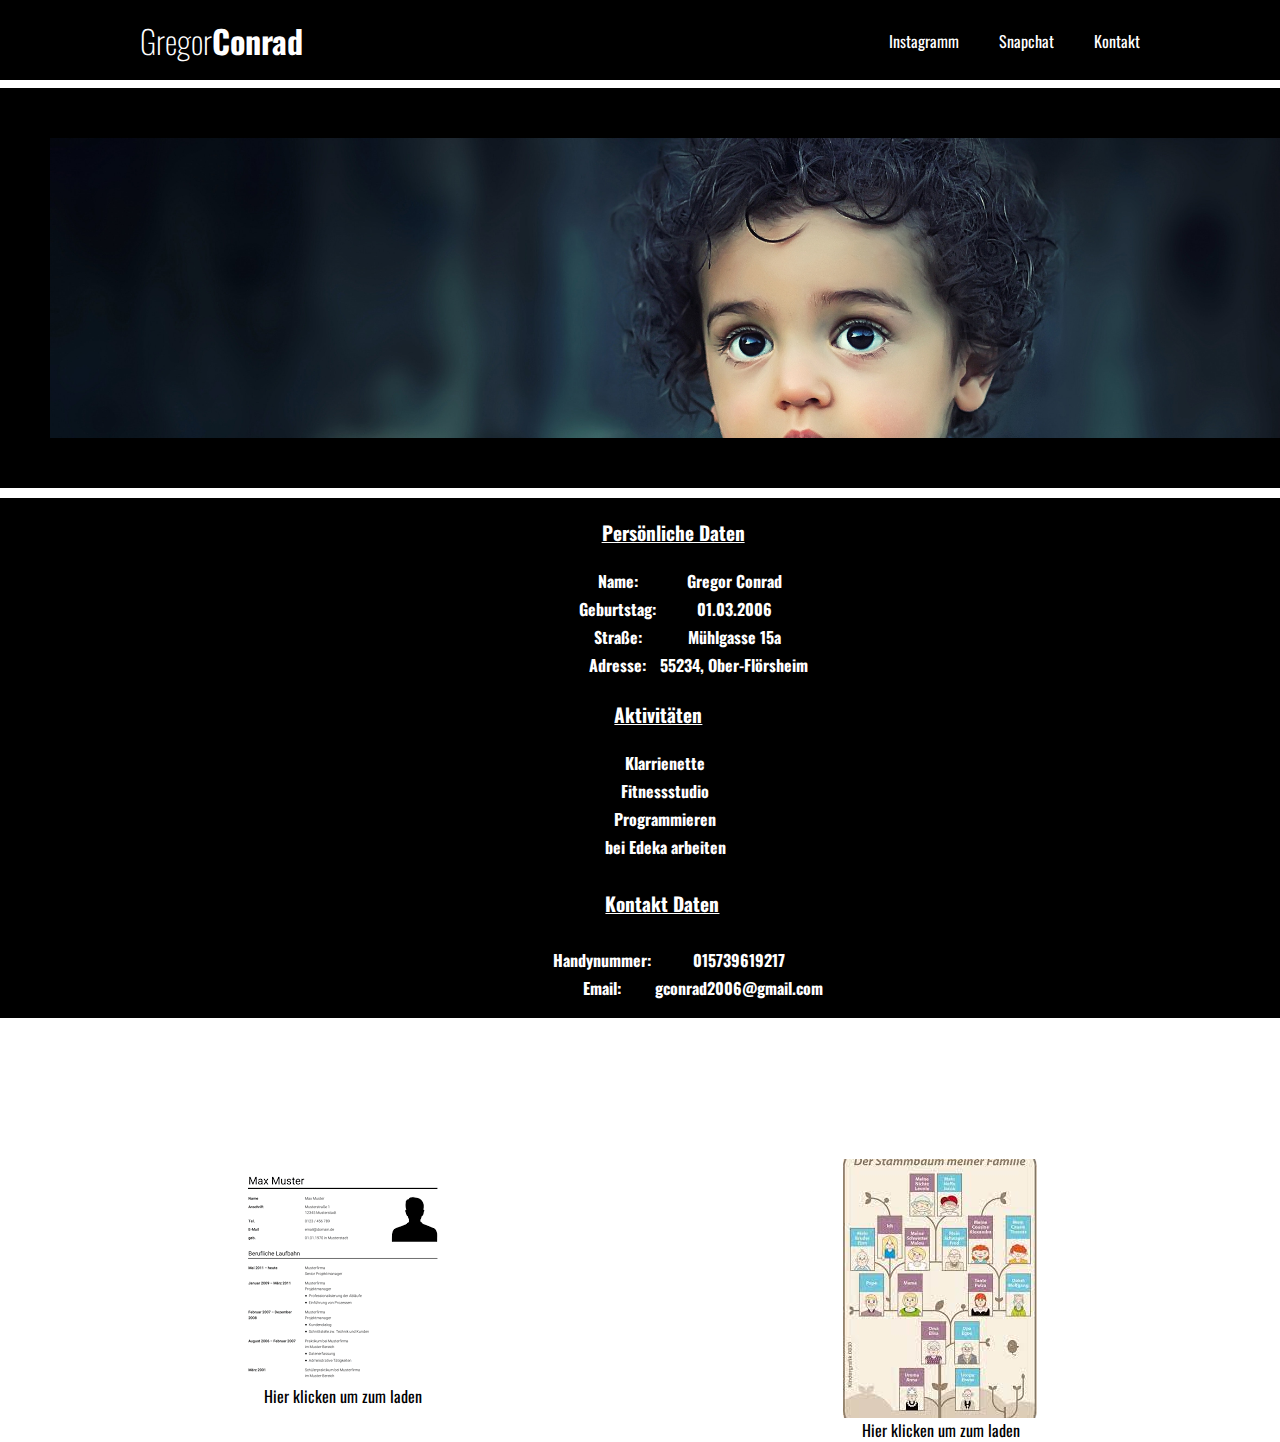
==== index.html @ 31ce22fa "erster commit" ====
<html lang="en">

<head>
    <meta charset="UTF-8">
    <meta http-equiv="X-UA-Compatible" content="IE=edge">
    <meta name="viewport" content="width=device-width, initial-scale=1.0">
    <link rel="stylesheet" href="main.css">
    <title>Document</title>
    <link rel="preconnect" href="https://fonts.googleapis.com">
    <link rel="preconnect" href="https://fonts.gstatic.com" crossorigin>
    <link rel="preconnect" href="https://fonts.googleapis.com">
    <link rel="preconnect" href="https://fonts.gstatic.com" crossorigin>
    <link href="https://fonts.googleapis.com/css2?family=Oswald:wght@200;300;400;500;600;700&display=swap" rel="stylesheet">
</head>

<body>
    <div class="header">
        <div class="innerheader">
           
            <div class="logo_container">
                <a class="logo_container_h1" href="https://dino-chrome.com/de">Gregor</a>
                <a class="logo_container_h1_span" href="https://dino-chrome.com/de"><span>Conrad</span></a>
            </div>

            <ul class="navigation">
                <a href="https://www.instagram.com/gregor_con06/?next=https%3A%2F%2Fwww.instagram.com%2Fdirect%2Finbox%2F%3F__coig_login%3D1">Instagramm</a>
                <a href="https://www.snapchat.com/add/gregorconrad?share_id=jCMHhuOm0dE&locale=de-DE">Snapchat</a>
                <a href="kontakt.html">Kontakt</a>
            </ul>
        </div>
    </div>

<!------------------------------------------------------------------------------------------------------------------------------------------------------------------------------------>

    <div class="portrait_container">   
        <img class="portrait" src="./assets/portrait.jpg">
    </div>

<!------------------------------------------------------------------------------------------------------------------------------------------------------------------------------------>
 
    <div class="textfeld">
        <div class="text_container">
            <p>Persönliche Daten</p> 
        </div>

        <table class="table">
            <tr>
                <th>
                    Name:
                </th>
                <th>
                    Gregor Conrad
                </th>
            </tr>
            <tr>
                <th>
                    Geburtstag:
                </th>
                <th>
                    01.03.2006
                </th>
            <tr>
                <th>
                    Straße:
                </th>
                <th>
                    Mühlgasse 15a
                </th>
            </tr>
            <tr>
                <th>
                    Adresse:
                </th>
                <th>
                    55234, Ober-Flörsheim
                </th>
            </tr>
        </table>

        <div class="text_container_two">
            <p>Aktivitäten</p> 
        </div>

        <table class="table_two">
            <tr>
                <th>
                    Klarrienette 
                </th>
            </tr>
            <tr>
                <th>
                    Fitnessstudio 
                </th>
            </tr>
            <tr>
                <th>
                    Programmieren
                </th>
            </tr>
                <th>
                bei Edeka arbeiten
                </th>
            </tr>
        </table>

    
            <div class="text_container_three">
                <p>Kontakt Daten</p> 
            </div>
    
            <table class="table_three">
                <tr>
                    <th>
                        Handynummer:
                    </th>
                    <th>
                        015739619217
                    </th>
                </tr>
                <tr>
                    <th>
                        Email:
                    </th>
                    <th>
                        gconrad2006@gmail.com
                    </th>
                </tr>
            </table>
    </div>

<!------------------------------------------------------------------------------------------------------------------------------------------------------------------------------------>

    <div class="überschrift_pdf-dateien">
        <div>
            <h1>Lebenslauf </h1>    
        </div>
        <div>
            <h1>Zeugnis</h1>
        </div>
    </div>


    <div class="pdf_container">
        <div>
            <div>
                <img src="./assets/lebenslauf.png">
            </div>

            <div class="lebenslauf_pdf">
                <a href="./assets/lebenslauf.pdf">Hier klicken um zum laden</a>
            </div> 
        </div>
        <div>
            <div>
                <img src="./assets/stammbaum.jpg">
            </div>

            <div class="stammbaum_pdf">
                <a href="./assets/zeugnis.pdf">Hier klicken um zum laden</a>
            </div> 
        </div>
    </div>


    <script src="main.js"></script>
</body>

</html>
---- main.css ----
body {
    font-family: 'Oswald', sans-serif;
    margin: 0;
    padding: 0;
    list-style: 0;
    text-decoration: none;
}

.header{
    width: 100%;
    height: 80px;
    display: block;
    background-color: black;
}

.innerheader{
    width: 1000px;
    height: 100%;
    margin: 0 auto;
    display: block;
}

.logo_container{
    height: 100%;
    display: table;
    float: left;
}

.logo_container_h1{
    color: white;
    height: 100%;
    display: table-cell;
    vertical-align: middle;
    font-size: 32px;
    font-weight: 200;
    text-decoration: none;
}

.logo_container_h1_span{
    color: white;
    height: 100%;
    display: table-cell;
    vertical-align: middle;
    font-size: 32px;
    font-weight: 200;
    text-decoration: none;
}

.logo_container_h1_span span{
    font-weight: 1000;
}

.navigation{
    float: right;
    height: 70%;
}

.navigation a{
    height: 100%;
    display: table;
    float: left;
    padding: 0px 20px;
    color: white;
    position: relative;
    top: 13;
    text-decoration: none;
}

.navigation a:last-child{
    padding-right: 0;
}

.portrait{
    width: 100%;
    height: 300px;
    object-fit: cover;
    object-position: 50% 20% ;
    background-color: black;
    padding: 50px;
}


.text_container {
   position: relative;
   left: 47%;
   font-size: larger;
   font-weight: bold;
   text-decoration: underline;
}

.table{
    position: relative ;
    left: 45%;
    color: white;
}

.text_container_two {
   position: relative;
   left: 48%;
   font-size: larger;
   font-weight: bold;
   text-decoration: underline;
}

.table_two{
    position: relative ;
    left: 47%;    
    color: white;
}

.text_container_three {
    position: relative;
    left: 47.3%;
    padding-top: 8px;
    padding-bottom: 8px;
    font-size: larger;
    font-weight: bold;
    text-decoration: underline;
 }

.table_three{
    position: relative ;
    left: 43%;    
    color: white;
}

.textfeld{
    color: white;
    background-color: black;
    padding-bottom: 15px;
    padding-top: 1px;
    margin-top:10px;

}

.überschrift_pdf-dateien{
    display: flex;
    justify-content:space-between ;
    padding-left: 21%;
    padding-right: 22%;
    padding-top: 4%;
}

.pdf_container{
    display: flex;
    justify-content: space-between;
    padding-left: 18%;
    padding-right: 19%;
}

.lebenslauf_pdf a{
    color: black;
    padding-left: 15%;
    text-decoration: none;
}

.stammbaum_pdf a{
    color: black;
    padding-left: 10%;
    text-decoration: none;
}

.navigation a:hover {
    text-decoration: underline;
}

.pdf_container a:hover {
    text-decoration: underline;
}

/* ------------------------------------------------------------------------------------------------------------------------------------------------------------------------------------- */

.form-group{
    width: 80%;
}

.p-4{
    background-color: black;
}

h1{
    color:white;
}
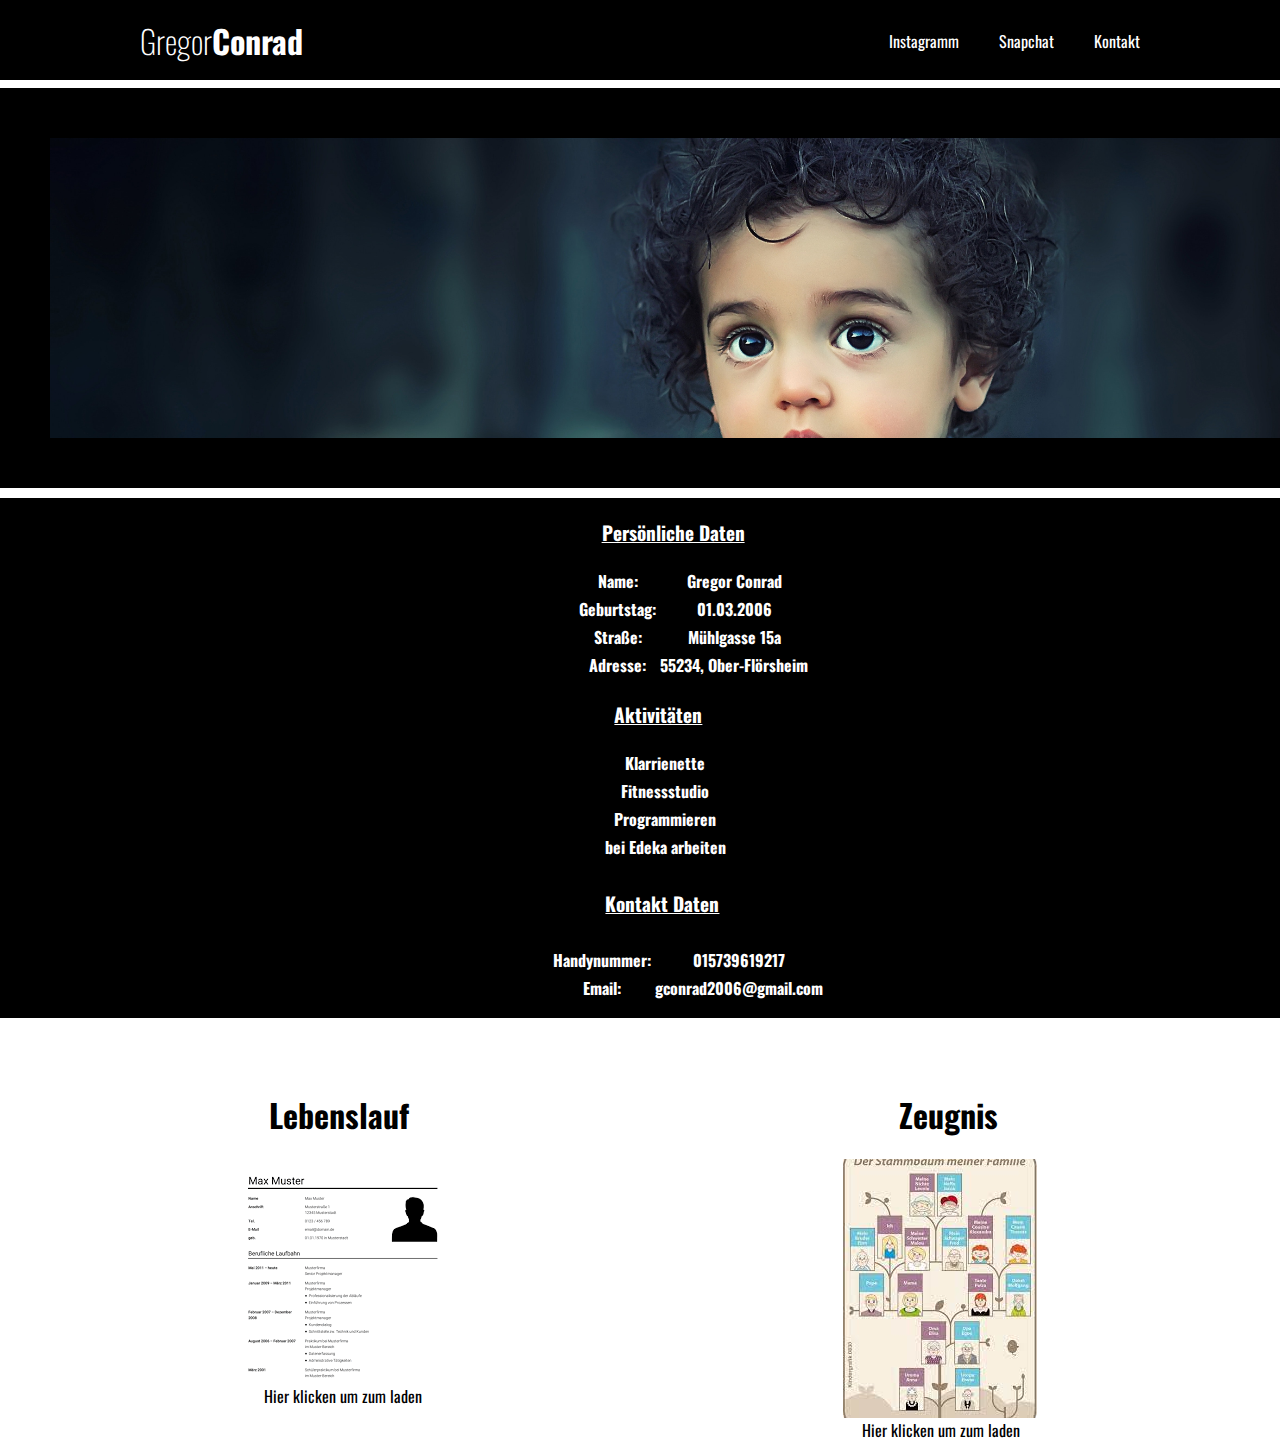
==== commit 97b7084d: "code dokumentiert" ====
--- a/index.html
+++ b/index.html
@@ -10,37 +10,41 @@
     <link rel="preconnect" href="https://fonts.gstatic.com" crossorigin>
     <link rel="preconnect" href="https://fonts.googleapis.com">
     <link rel="preconnect" href="https://fonts.gstatic.com" crossorigin>
-    <link href="https://fonts.googleapis.com/css2?family=Oswald:wght@200;300;400;500;600;700&display=swap" rel="stylesheet">
+    <link href="https://fonts.googleapis.com/css2?family=Oswald:wght@200;300;400;500;600;700&display=swap"
+        rel="stylesheet">
 </head>
 
 <body>
+    <!-- Navbar -->
+
     <div class="header">
         <div class="innerheader">
-           
+
             <div class="logo_container">
                 <a class="logo_container_h1" href="https://dino-chrome.com/de">Gregor</a>
                 <a class="logo_container_h1_span" href="https://dino-chrome.com/de"><span>Conrad</span></a>
             </div>
 
             <ul class="navigation">
-                <a href="https://www.instagram.com/gregor_con06/?next=https%3A%2F%2Fwww.instagram.com%2Fdirect%2Finbox%2F%3F__coig_login%3D1">Instagramm</a>
+                <a
+                    href="https://www.instagram.com/gregor_con06/?next=https%3A%2F%2Fwww.instagram.com%2Fdirect%2Finbox%2F%3F__coig_login%3D1">Instagramm</a>
                 <a href="https://www.snapchat.com/add/gregorconrad?share_id=jCMHhuOm0dE&locale=de-DE">Snapchat</a>
                 <a href="kontakt.html">Kontakt</a>
             </ul>
         </div>
     </div>
 
-<!------------------------------------------------------------------------------------------------------------------------------------------------------------------------------------>
+    <!------------------------------------------------------------------------------------------------------------------------------------------------------------------------------------>
 
-    <div class="portrait_container">   
+    <div class="portrait_container">
         <img class="portrait" src="./assets/portrait.jpg">
     </div>
 
-<!------------------------------------------------------------------------------------------------------------------------------------------------------------------------------------>
- 
+    <!-- Tabelle Persönliche Daten/Aktivitäten/Kontakt Daten -->
+
     <div class="textfeld">
         <div class="text_container">
-            <p>Persönliche Daten</p> 
+            <p>Persönliche Daten</p>
         </div>
 
         <table class="table">
@@ -78,18 +82,18 @@
         </table>
 
         <div class="text_container_two">
-            <p>Aktivitäten</p> 
+            <p>Aktivitäten</p>
         </div>
 
         <table class="table_two">
             <tr>
                 <th>
-                    Klarrienette 
+                    Klarrienette
                 </th>
             </tr>
             <tr>
                 <th>
-                    Fitnessstudio 
+                    Fitnessstudio
                 </th>
             </tr>
             <tr>
@@ -97,71 +101,63 @@
                     Programmieren
                 </th>
             </tr>
+            <th>
+                bei Edeka arbeiten
+            </th>
+            </tr>
+        </table>
+
+
+        <div class="text_container_three">
+            <p>Kontakt Daten</p>
+        </div>
+
+        <table class="table_three">
+            <tr>
                 <th>
-                bei Edeka arbeiten
+                    Handynummer:
+                </th>
+                <th>
+                    015739619217
+                </th>
+            </tr>
+            <tr>
+                <th>
+                    Email:
+                </th>
+                <th>
+                    gconrad2006@gmail.com
                 </th>
             </tr>
         </table>
-
-    
-            <div class="text_container_three">
-                <p>Kontakt Daten</p> 
-            </div>
-    
-            <table class="table_three">
-                <tr>
-                    <th>
-                        Handynummer:
-                    </th>
-                    <th>
-                        015739619217
-                    </th>
-                </tr>
-                <tr>
-                    <th>
-                        Email:
-                    </th>
-                    <th>
-                        gconrad2006@gmail.com
-                    </th>
-                </tr>
-            </table>
     </div>
 
-<!------------------------------------------------------------------------------------------------------------------------------------------------------------------------------------>
+    <!------------------------------------------------------------------------------------------------------------------------------------------------------------------------------------>
 
     <div class="überschrift_pdf-dateien">
-        <div>
-            <h1>Lebenslauf </h1>    
-        </div>
-        <div>
-            <h1>Zeugnis</h1>
-        </div>
+        <h1>Lebenslauf </h1>
+        <h1>Zeugnis</h1>
     </div>
 
 
     <div class="pdf_container">
         <div>
-            <div>
-                <img src="./assets/lebenslauf.png">
-            </div>
+            <img src="./assets/lebenslauf.png">
 
             <div class="lebenslauf_pdf">
                 <a href="./assets/lebenslauf.pdf">Hier klicken um zum laden</a>
-            </div> 
+            </div>
         </div>
         <div>
-            <div>
-                <img src="./assets/stammbaum.jpg">
-            </div>
+            <img src="./assets/stammbaum.jpg">
 
             <div class="stammbaum_pdf">
                 <a href="./assets/zeugnis.pdf">Hier klicken um zum laden</a>
-            </div> 
+            </div>
         </div>
     </div>
 
-
+<!-- verlinkung zum JavaSript File -->
     <script src="main.js"></script>
 </body>
 
--- a/main.css
+++ b/main.css
@@ -141,6 +141,10 @@
     padding-top: 4%;
 }
 
+.überschrift_pdf-dateien h1{
+    color: black;
+}
+
 .pdf_container{
     display: flex;
     justify-content: space-between;
@@ -170,15 +174,6 @@
 
 /* ------------------------------------------------------------------------------------------------------------------------------------------------------------------------------------- */
 
-.form-group{
-    width: 80%;
-}
-
 .p-4{
     background-color: black;
-}
-
-h1{
-    color:white;
-}
-
+}